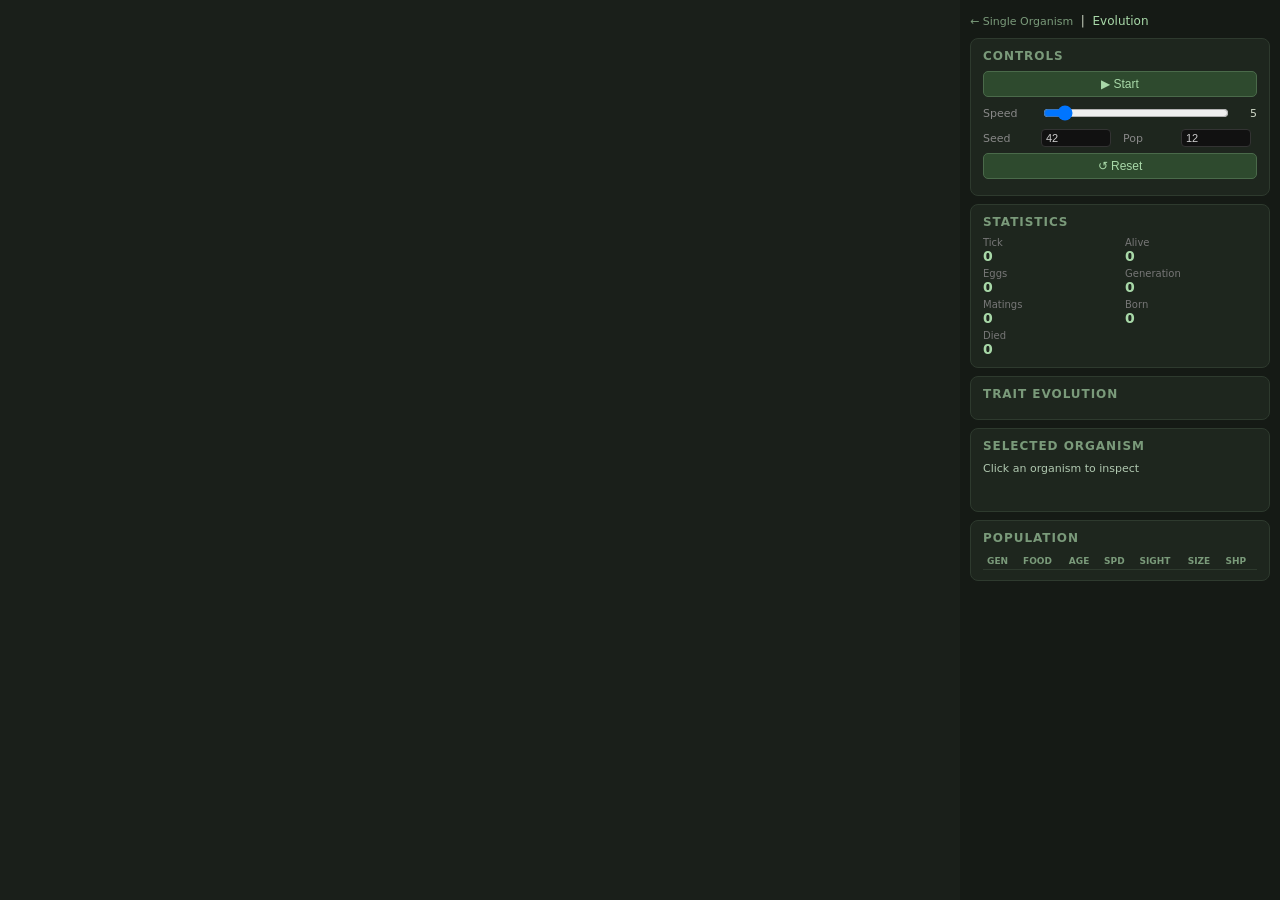
==== webui/evolution.html @ 2bfac50a "Evolution simulation: genetic algorithm with visual traits Natural selection replaces gradient-desce" ====
<!DOCTYPE html>
<html lang="en">
<head>
  <meta charset="UTF-8" />
  <meta name="viewport" content="width=device-width, initial-scale=1.0" />
  <title>Organism — Evolution</title>
  <link rel="stylesheet" href="/static/styles.css" />
  <style>
    body { background: #1a1f1a; color: #d0d8c8; margin: 0; padding: 0; font-family: Aptos, system-ui, sans-serif; }
    .evo-layout { display: flex; height: 100vh; overflow: hidden; }
    .evo-canvas-wrap { flex: 1 1 auto; position: relative; overflow: hidden; }
    #evoCanvas { display: block; width: 100%; height: 100%; }
    .evo-sidebar { width: 300px; flex-shrink: 0; background: #151a15; overflow-y: auto; padding: 10px; display: flex; flex-direction: column; gap: 8px; }
    .evo-card { background: #1e261e; border: 1px solid #2e3a2e; border-radius: 8px; padding: 10px 12px; }
    .evo-card h3 { margin: 0 0 8px; font-size: 12px; text-transform: uppercase; letter-spacing: 0.08em; color: #7a9a7a; }
    .evo-control-row { display: flex; align-items: center; gap: 6px; margin-bottom: 6px; }
    .evo-control-row label { font-size: 11px; color: #888; min-width: 52px; }
    .evo-control-row input[type=range] { flex: 1; }
    .evo-control-row input[type=number] { width: 60px; background: #111; border: 1px solid #333; color: #ccc; border-radius: 4px; padding: 2px 4px; font-size: 11px; }
    .evo-btn { padding: 5px 12px; background: #2e4a2e; border: 1px solid #4a6a4a; border-radius: 5px; color: #a8d8a8; cursor: pointer; font-size: 12px; }
    .evo-btn:hover { background: #3a5e3a; }
    .stats-grid { display: grid; grid-template-columns: 1fr 1fr; gap: 4px 10px; font-size: 11px; }
    .stat-item { display: flex; flex-direction: column; }
    .stat-label { color: #777; font-size: 10px; }
    .stat-value { font-size: 14px; font-weight: 700; color: #a8d8a8; }
    .pop-table-wrap { overflow-x: auto; }
    table { width: 100%; border-collapse: collapse; font-size: 10px; }
    th { color: #7a9a7a; font-size: 9px; text-transform: uppercase; padding: 3px 4px; border-bottom: 1px solid #2e3a2e; text-align: left; }
    td { padding: 3px 4px; border-bottom: 1px solid #1a221a; }
    tr:hover { background: #252e25; }
    tr.selected-row { background: #2a3e2a !important; }
    .selected-info { font-size: 11px; color: #b0c8b0; line-height: 1.5; min-height: 40px; }
    .selected-info hr { border-color: #2e3a2e; }
    .trait-bar-wrap { margin-bottom: 8px; }
    .nav-link { font-size: 11px; color: #7a9a7a; text-decoration: none; }
    .nav-link:hover { color: #a8d8a8; }
  </style>
</head>
<body>
  <div class="evo-layout">
    <!-- Canvas -->
    <div class="evo-canvas-wrap">
      <canvas id="evoCanvas"></canvas>
    </div>

    <!-- Sidebar -->
    <div class="evo-sidebar">
      <!-- Nav -->
      <div style="padding: 4px 0 2px; font-size: 12px;">
        <a class="nav-link" href="/">← Single Organism</a>
        &nbsp;|&nbsp;
        <span style="color:#a8d8a8; font-size:12px;">Evolution</span>
      </div>

      <!-- Controls -->
      <div class="evo-card">
        <h3>Controls</h3>
        <div class="evo-control-row">
          <button id="evoStartBtn" class="evo-btn" style="width:100%">▶ Start</button>
        </div>
        <div class="evo-control-row">
          <label>Speed</label>
          <input id="evoSpeed" type="range" min="1" max="50" value="5" />
          <span id="evoSpeedLabel" style="font-size:11px;min-width:20px;text-align:right">5</span>
        </div>
        <div class="evo-control-row">
          <label>Seed</label>
          <input id="evoSeed" type="number" value="42" min="0" />
          <label style="margin-left:6px">Pop</label>
          <input id="evoPopSize" type="number" value="12" min="4" max="40" />
        </div>
        <div class="evo-control-row">
          <button id="evoResetBtn" class="evo-btn" style="width:100%">↺ Reset</button>
        </div>
      </div>

      <!-- Stats -->
      <div class="evo-card">
        <h3>Statistics</h3>
        <div class="stats-grid">
          <div class="stat-item"><span class="stat-label">Tick</span><span id="evoTick" class="stat-value">0</span></div>
          <div class="stat-item"><span class="stat-label">Alive</span><span id="evoAlive" class="stat-value">0</span></div>
          <div class="stat-item"><span class="stat-label">Eggs</span><span id="evoEggs" class="stat-value">0</span></div>
          <div class="stat-item"><span class="stat-label">Generation</span><span id="evoGenMax" class="stat-value">0</span></div>
          <div class="stat-item"><span class="stat-label">Matings</span><span id="evoMatings" class="stat-value">0</span></div>
          <div class="stat-item"><span class="stat-label">Born</span><span id="evoBorn" class="stat-value">0</span></div>
          <div class="stat-item"><span class="stat-label">Died</span><span id="evoDied" class="stat-value">0</span></div>
        </div>
      </div>

      <!-- Trait Evolution -->
      <div class="evo-card">
        <h3>Trait Evolution</h3>
        <div class="trait-bar-wrap" id="traitSpeed"></div>
        <div class="trait-bar-wrap" id="traitSight"></div>
        <div class="trait-bar-wrap" id="traitSize"></div>
      </div>

      <!-- Selected organism -->
      <div class="evo-card">
        <h3>Selected Organism</h3>
        <div id="evoSelectedInfo" class="selected-info">Click an organism to inspect</div>
      </div>

      <!-- Population table -->
      <div class="evo-card">
        <h3>Population</h3>
        <div class="pop-table-wrap">
          <table id="evoPopTable">
            <thead>
              <tr>
                <th>Gen</th><th>Food</th><th>Age</th><th>Spd</th><th>Sight</th><th>Size</th><th>Shp</th>
              </tr>
            </thead>
            <tbody></tbody>
          </table>
        </div>
      </div>
    </div>
  </div>

  <script type="module" src="/static/evo_app.js"></script>
</body>
</html>
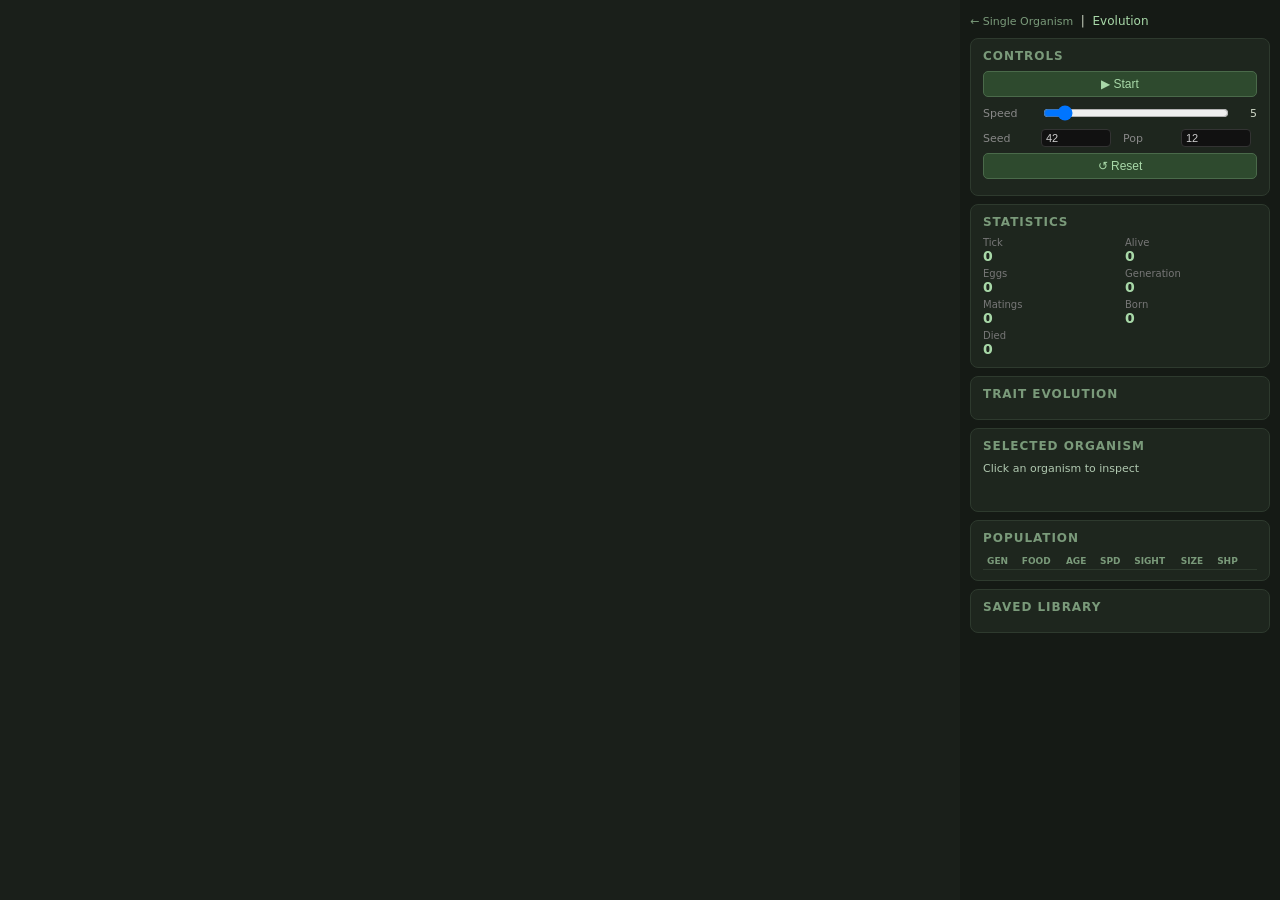
==== commit 24d23fe0: "Save/spawn organisms, mate incentives, ready-to-mate visuals - Save: organisms auto-saved to outputs" ====
--- a/webui/evolution.html
+++ b/webui/evolution.html
@@ -109,12 +109,18 @@
           <table id="evoPopTable">
             <thead>
               <tr>
-                <th>Gen</th><th>Food</th><th>Age</th><th>Spd</th><th>Sight</th><th>Size</th><th>Shp</th>
+                <th>Gen</th><th>Food</th><th>Age</th><th>Spd</th><th>Sight</th><th>Size</th><th>Shp</th><th></th>
               </tr>
             </thead>
             <tbody></tbody>
           </table>
         </div>
+      </div>
+
+      <!-- Saved organisms library -->
+      <div class="evo-card">
+        <h3>Saved Library <span id="savedCount" style="color:#666;font-size:10px"></span></h3>
+        <div id="savedList" style="max-height:200px;overflow-y:auto"></div>
       </div>
     </div>
   </div>
